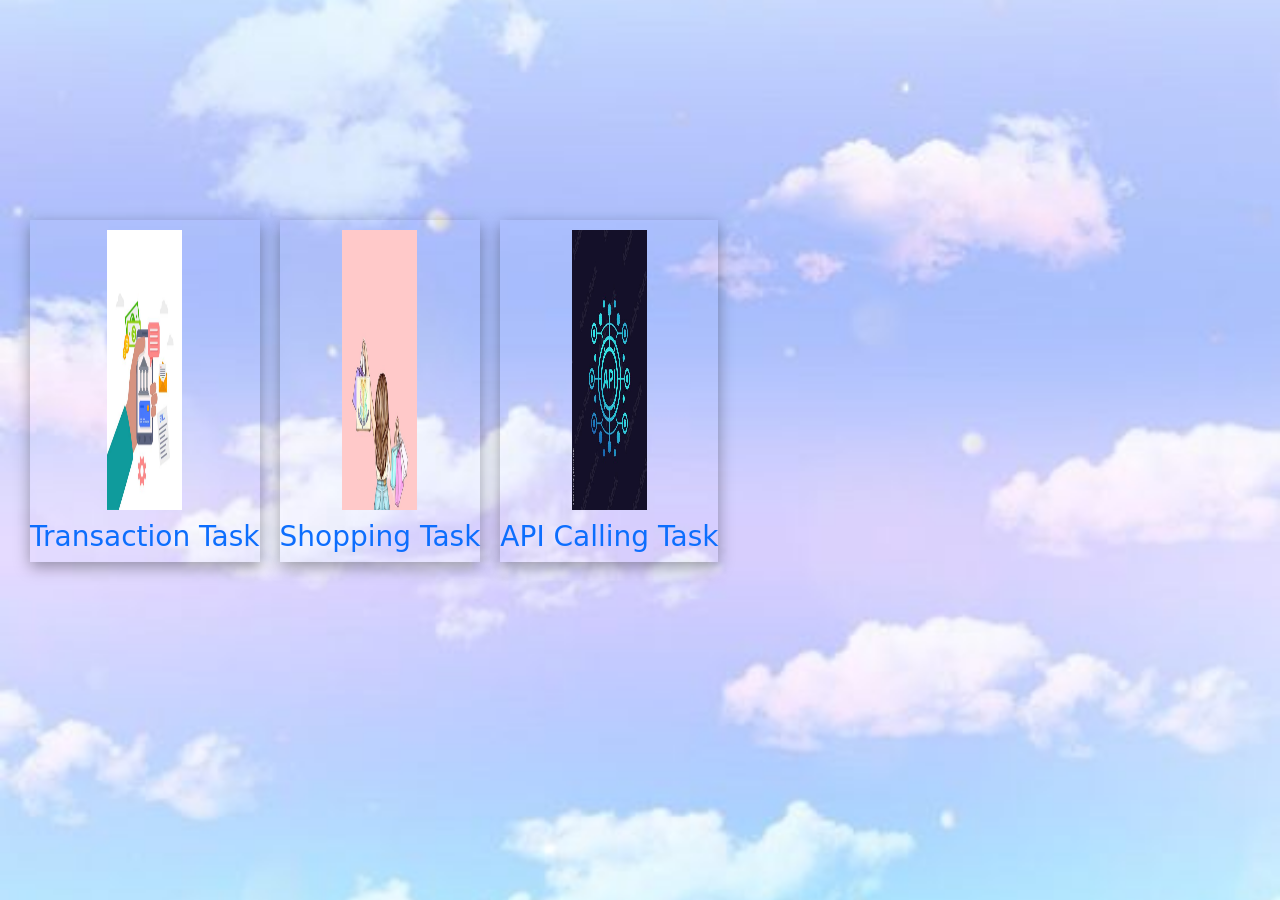
==== index.html @ b0babc4b "Update index.html" ====
<!DOCTYPE html>
<html>   
<head>
    <link href="https://cdn.jsdelivr.net/npm/bootstrap@5.3.3/dist/css/bootstrap.min.css" rel="stylesheet" integrity="sha384-QWTKZyjpPEjISv5WaRU9OFeRpok6YctnYmDr5pNlyT2bRjXh0JMhjY6hW+ALEwIH" crossorigin="anonymous">
    <title>All pages</title>  
    <style>
          body{
            background-image:url(./apicalling/image4.jpg);
             background-repeat: no-repeat;
            background-size: cover;
            background-position: center;
            font-style:bold;
            margin-top:200px;
            overflow-x: hidden;
            overflow-y: hidden;
    
              
          }
         .main{
            text-align: center;
            padding: 10px;
            margin: 10px;
            padding-left: 10px;
            padding-right: 10px;
            border-radius: 5px solid black;
            border-color: black;
            display: flex; 
    
            
         
         }

      .submain{
                   margin: 10px;
                   box-shadow: rgba(0, 0, 0, 0.35) 0px 5px 15px;
      }  

      .submain img{
                     padding: 10px;
      }
      img:hover{
                  transform: scale(0.9);
                  transition: 2s;
      }

    .submain a{
        text-decoration: none;
      }
    </style> 
</head>
<body>
<div class="main">
    
        <div class="submain">
            <a href="./Transaction/login.html">
             <img src="./apicalling/image1.jpg" height="300px" width="95px">
            <h3>Transaction Task</h3></a>
               
        </div>

        <div  class="submain">
            <a href="./shopping/dashboard.html">
            <img src="./apicalling/image2.jpg" height="300px" width="95px">
            <h3>Shopping Task</h3></a>
            
        </div>

        <div  class="submain">
            <a href="./apicalling/apicalling.html">
            <img src="./apicalling/image3.jpg" height="300px" width="95px">
            <h3>API Calling Task</h3></a>
        </div>
    

    
   </div>
    
     

</script> 
</body>
</html>
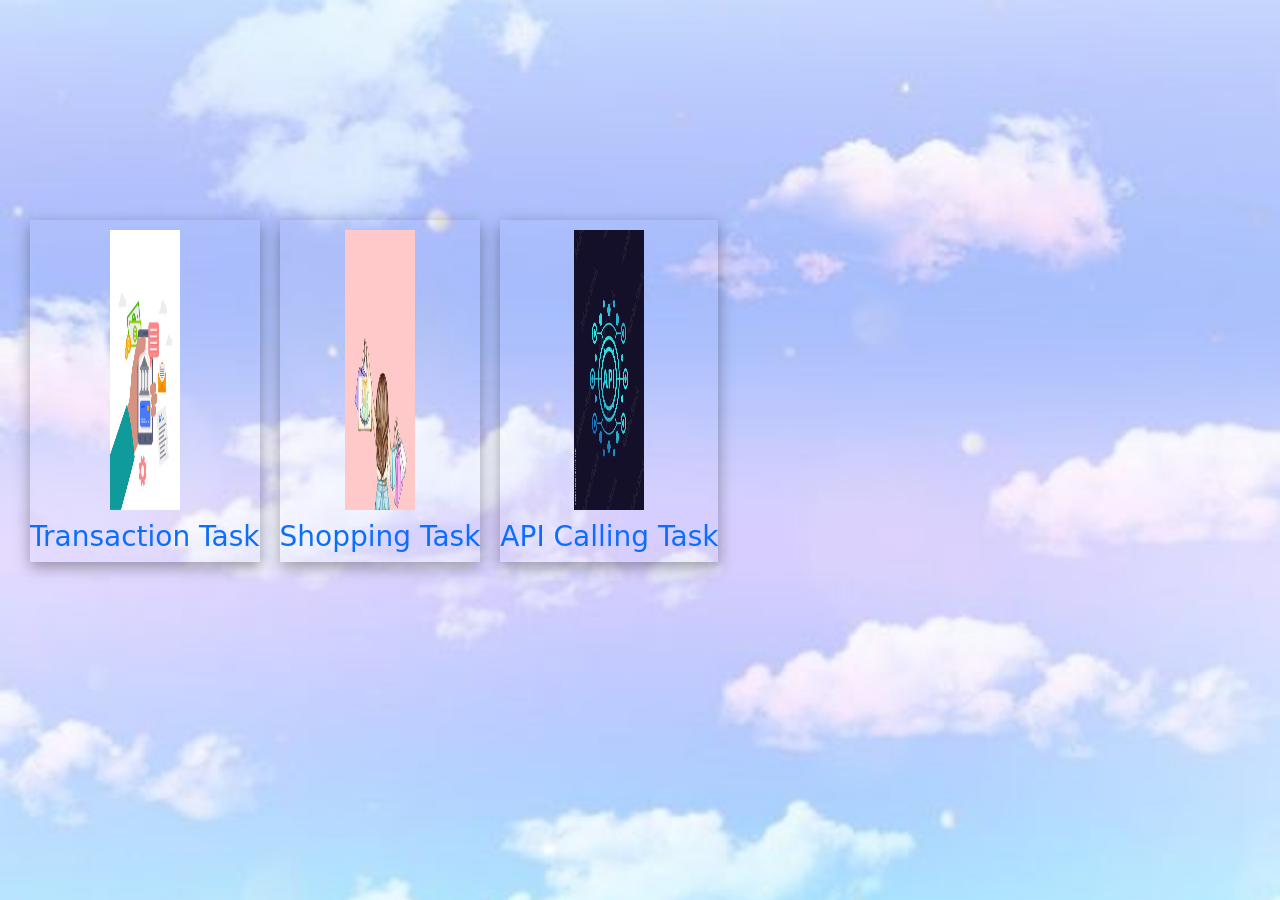
==== commit c4ad8391: "Update index.html" ====
--- a/index.html
+++ b/index.html
@@ -53,21 +53,21 @@
     
         <div class="submain">
             <a href="./Transaction/login.html">
-             <img src="./apicalling/image1.jpg" height="300px" width="95px">
+             <img src="./apicalling/image1.jpg" height="300px" width="90px">
             <h3>Transaction Task</h3></a>
                
         </div>
 
         <div  class="submain">
             <a href="./shopping/dashboard.html">
-            <img src="./apicalling/image2.jpg" height="300px" width="95px">
+            <img src="./apicalling/image2.jpg" height="300px" width="90px">
             <h3>Shopping Task</h3></a>
             
         </div>
 
         <div  class="submain">
             <a href="./apicalling/apicalling.html">
-            <img src="./apicalling/image3.jpg" height="300px" width="95px">
+            <img src="./apicalling/image3.jpg" height="300px" width="90px">
             <h3>API Calling Task</h3></a>
         </div>
     
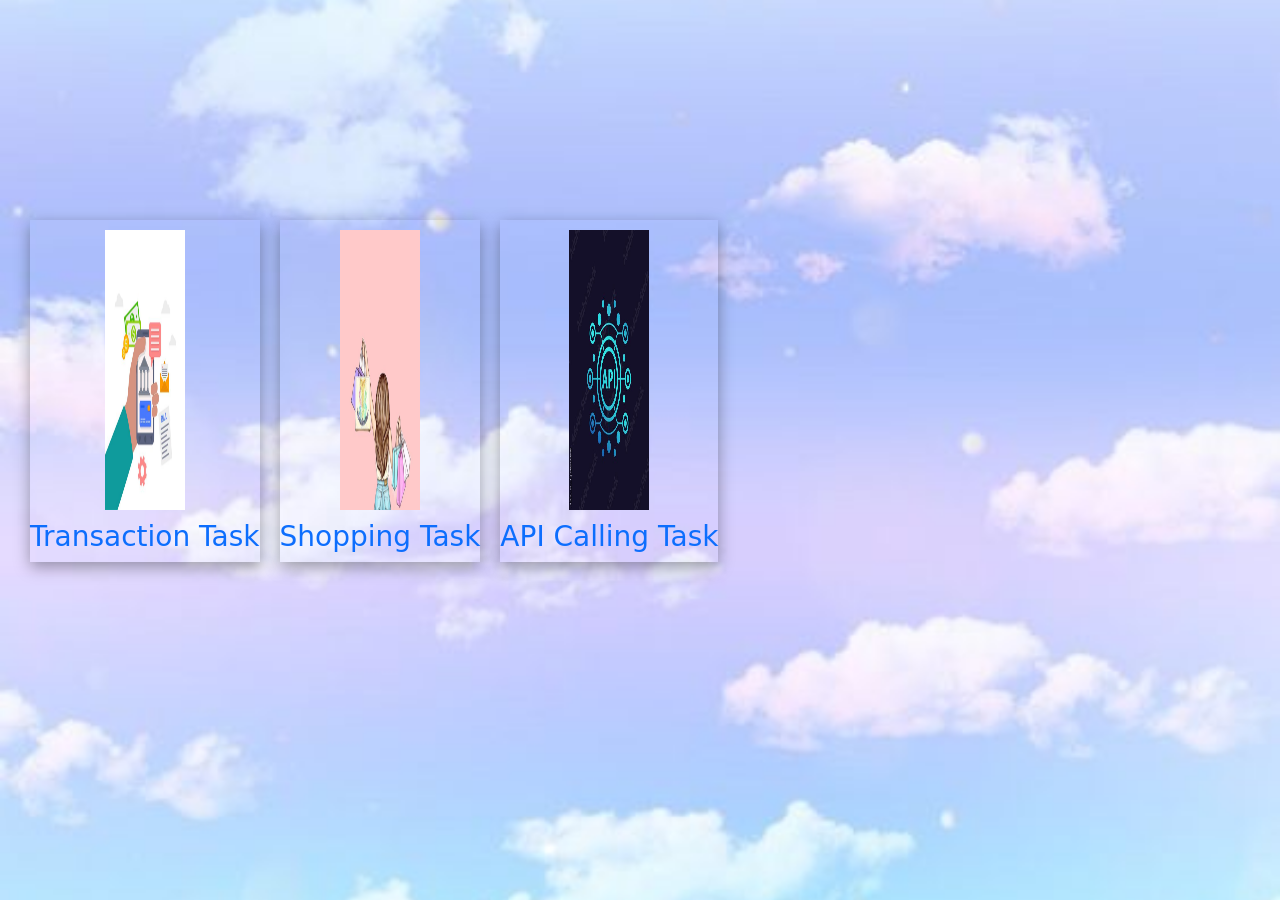
==== commit 1dcc6856: "Update index.html" ====
--- a/index.html
+++ b/index.html
@@ -53,21 +53,21 @@
     
         <div class="submain">
             <a href="./Transaction/login.html">
-             <img src="./apicalling/image1.jpg" height="300px" width="90px">
+             <img src="./apicalling/image1.jpg" height="300px" width="100px">
             <h3>Transaction Task</h3></a>
                
         </div>
 
         <div  class="submain">
             <a href="./shopping/dashboard.html">
-            <img src="./apicalling/image2.jpg" height="300px" width="90px">
+            <img src="./apicalling/image2.jpg" height="300px" width="100px">
             <h3>Shopping Task</h3></a>
             
         </div>
 
         <div  class="submain">
             <a href="./apicalling/apicalling.html">
-            <img src="./apicalling/image3.jpg" height="300px" width="90px">
+            <img src="./apicalling/image3.jpg" height="300px" width="100px">
             <h3>API Calling Task</h3></a>
         </div>
     
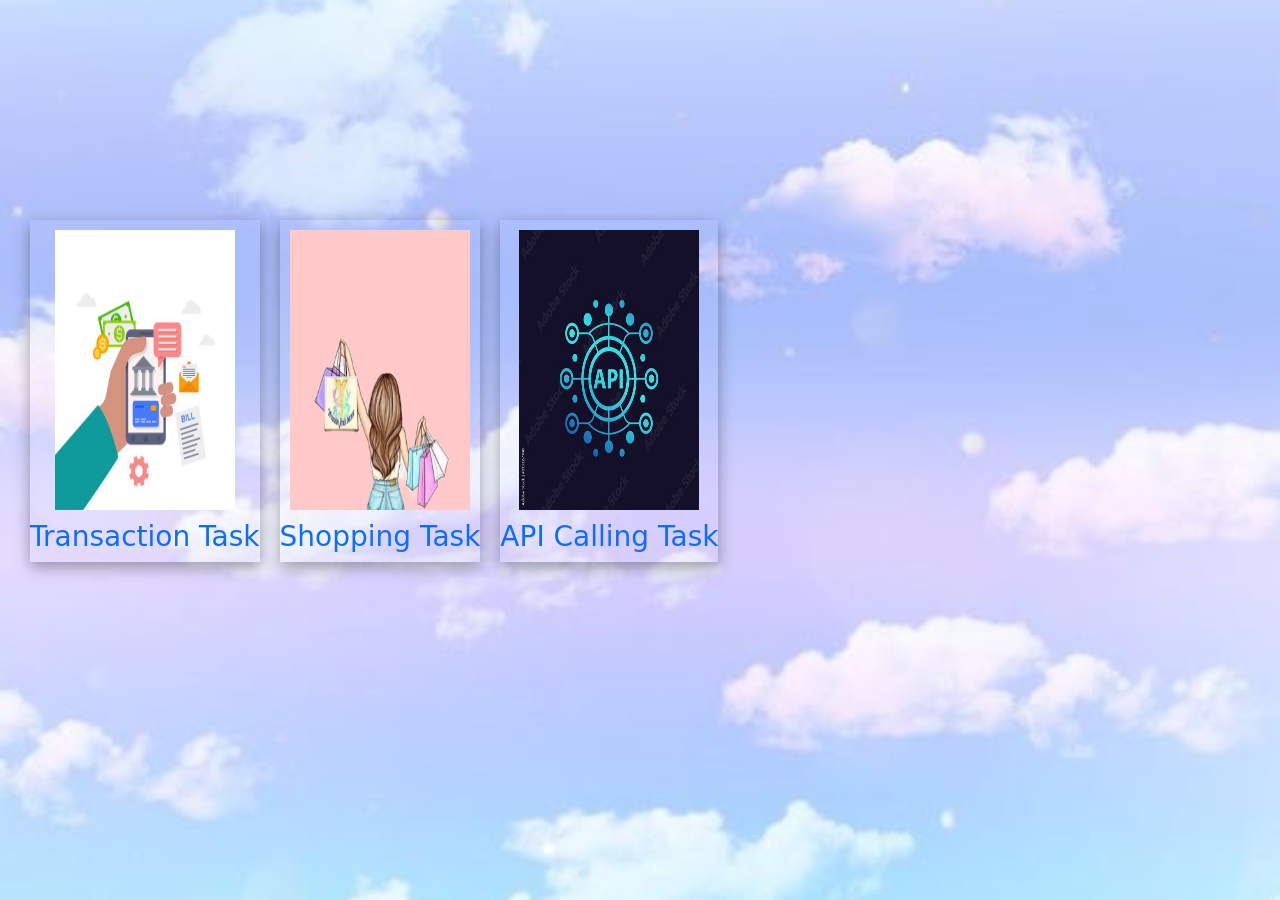
==== commit 72b55648: "Update index.html" ====
--- a/index.html
+++ b/index.html
@@ -53,21 +53,21 @@
     
         <div class="submain">
             <a href="./Transaction/login.html">
-             <img src="./apicalling/image1.jpg" height="300px" width="100px">
+             <img src="./apicalling/image1.jpg" height="300px" width="200px">
             <h3>Transaction Task</h3></a>
                
         </div>
 
         <div  class="submain">
             <a href="./shopping/dashboard.html">
-            <img src="./apicalling/image2.jpg" height="300px" width="100px">
+            <img src="./apicalling/image2.jpg" height="300px" width="200px">
             <h3>Shopping Task</h3></a>
             
         </div>
 
         <div  class="submain">
             <a href="./apicalling/apicalling.html">
-            <img src="./apicalling/image3.jpg" height="300px" width="100px">
+            <img src="./apicalling/image3.jpg" height="300px" width="200px">
             <h3>API Calling Task</h3></a>
         </div>
     
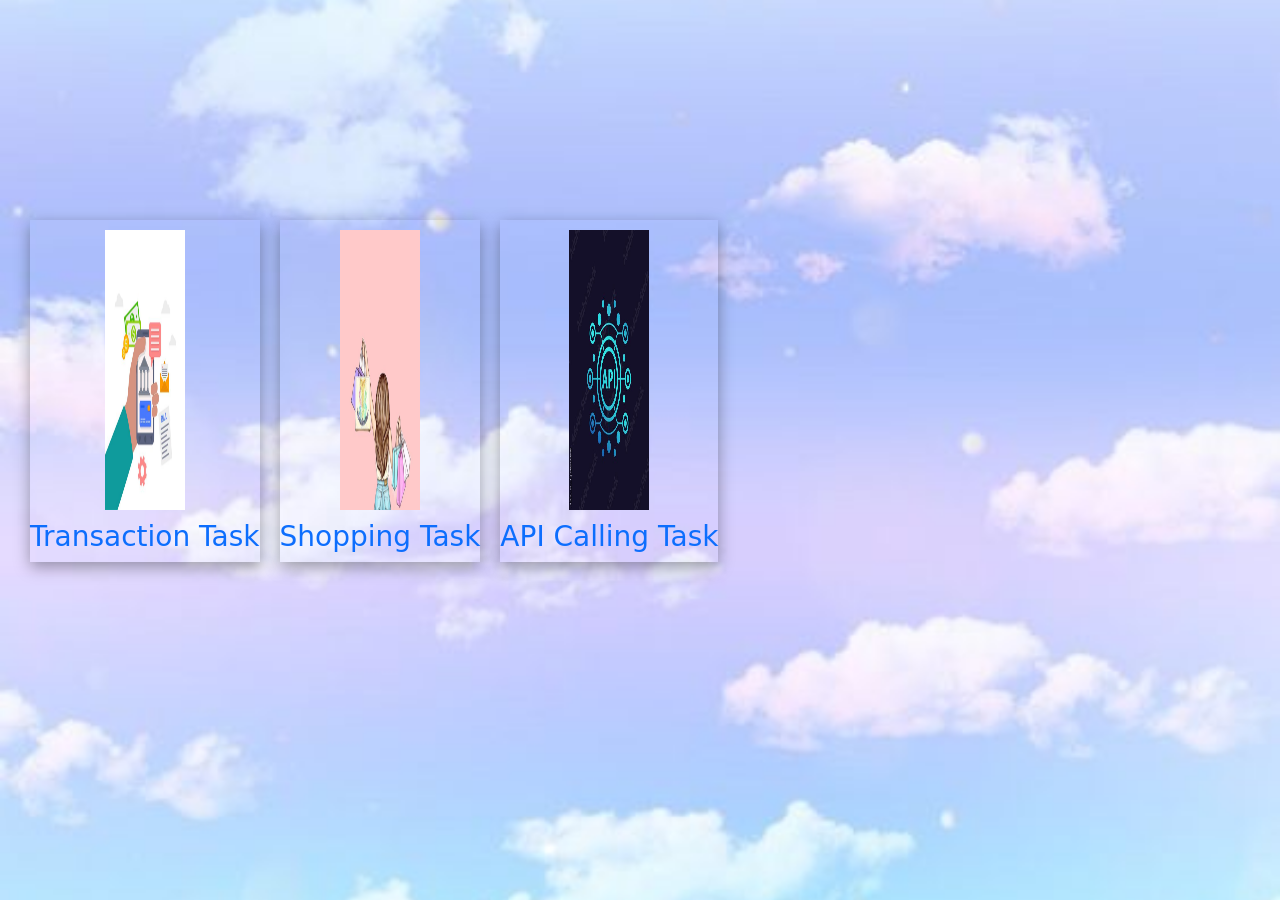
==== commit f547b56e: "Update index.html" ====
--- a/index.html
+++ b/index.html
@@ -53,21 +53,21 @@
     
         <div class="submain">
             <a href="./Transaction/login.html">
-             <img src="./apicalling/image1.jpg" height="300px" width="200px">
+             <img src="./apicalling/image1.jpg" height="300px" width="100px">
             <h3>Transaction Task</h3></a>
                
         </div>
 
         <div  class="submain">
             <a href="./shopping/dashboard.html">
-            <img src="./apicalling/image2.jpg" height="300px" width="200px">
+            <img src="./apicalling/image2.jpg" height="300px" width="100px">
             <h3>Shopping Task</h3></a>
             
         </div>
 
         <div  class="submain">
             <a href="./apicalling/apicalling.html">
-            <img src="./apicalling/image3.jpg" height="300px" width="200px">
+            <img src="./apicalling/image3.jpg" height="300px" width="100px">
             <h3>API Calling Task</h3></a>
         </div>
     
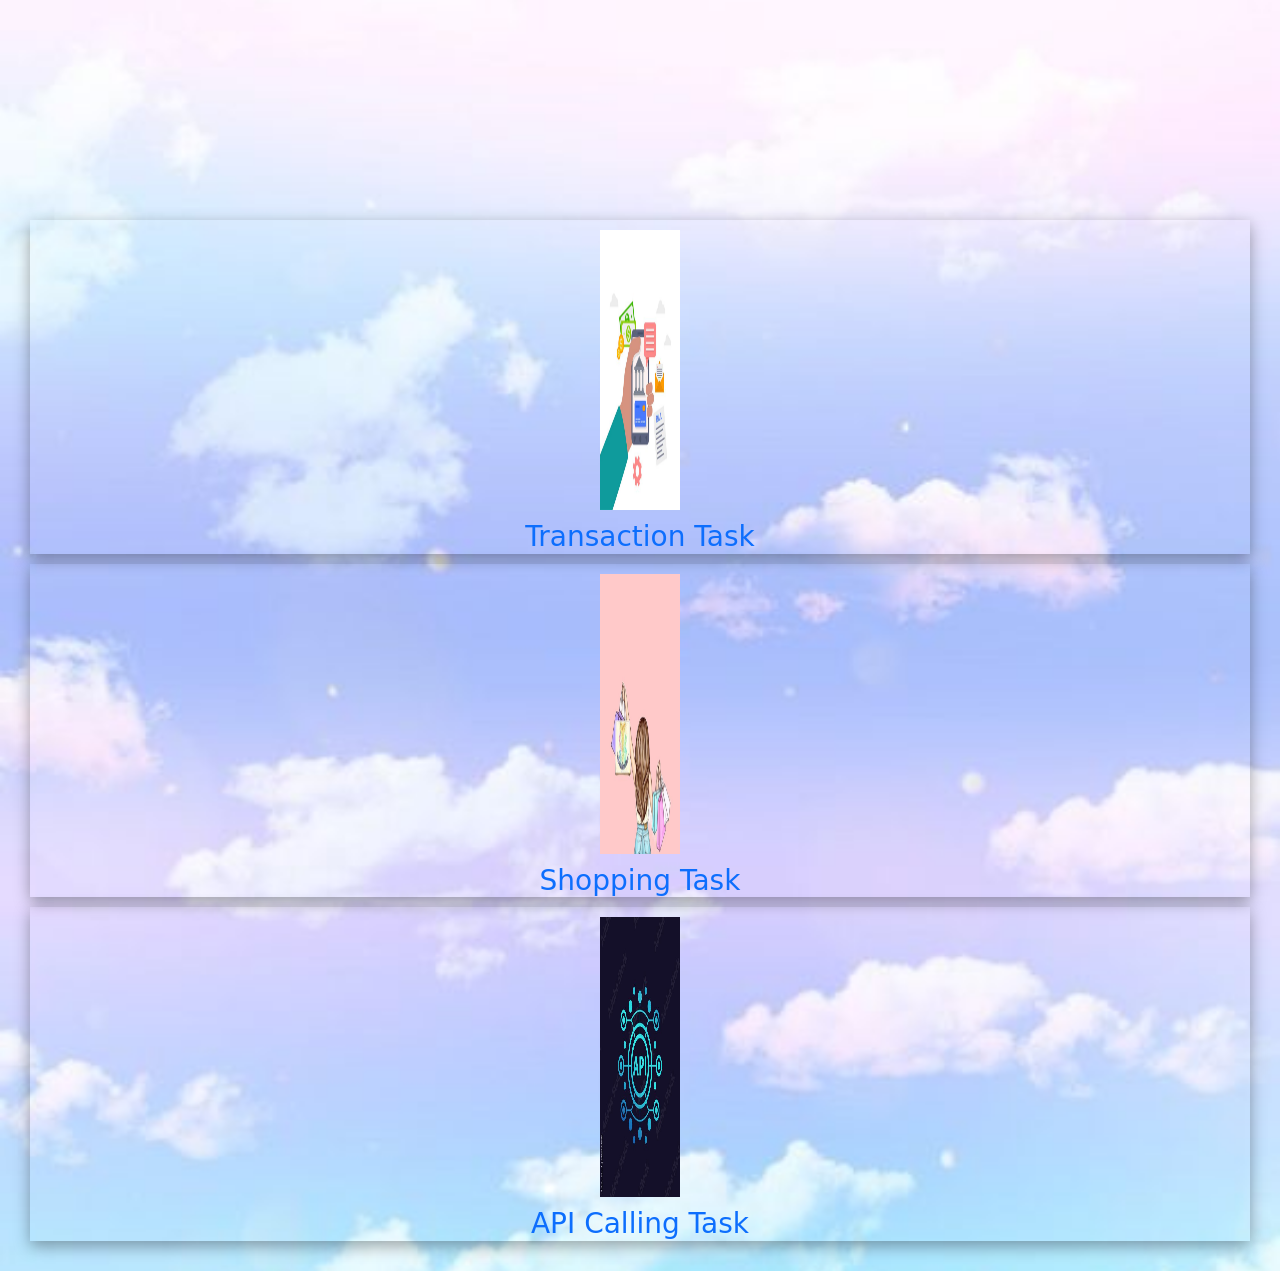
==== commit e37bced7: "Update index.html" ====
--- a/index.html
+++ b/index.html
@@ -24,7 +24,7 @@
             padding-right: 10px;
             border-radius: 5px solid black;
             border-color: black;
-            display: flex; 
+
     
             
          
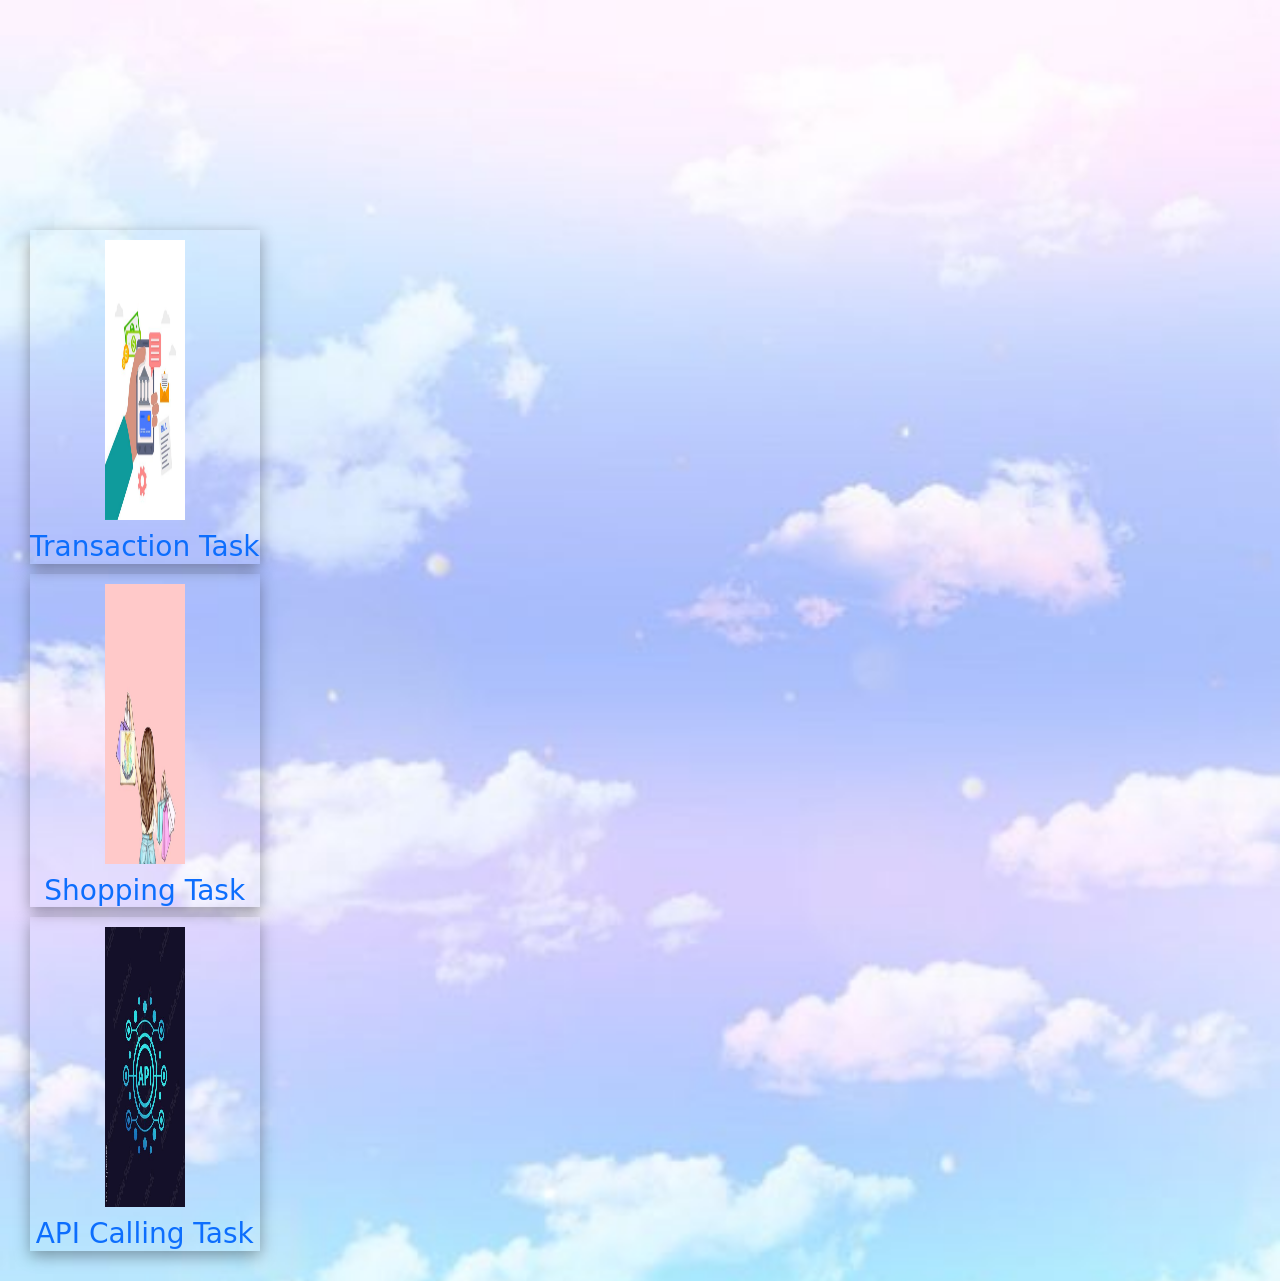
==== commit f8722917: "Update index.html" ====
--- a/index.html
+++ b/index.html
@@ -13,6 +13,7 @@
             margin-top:200px;
             overflow-x: hidden;
             overflow-y: hidden;
+            display:flex;
     
               
           }
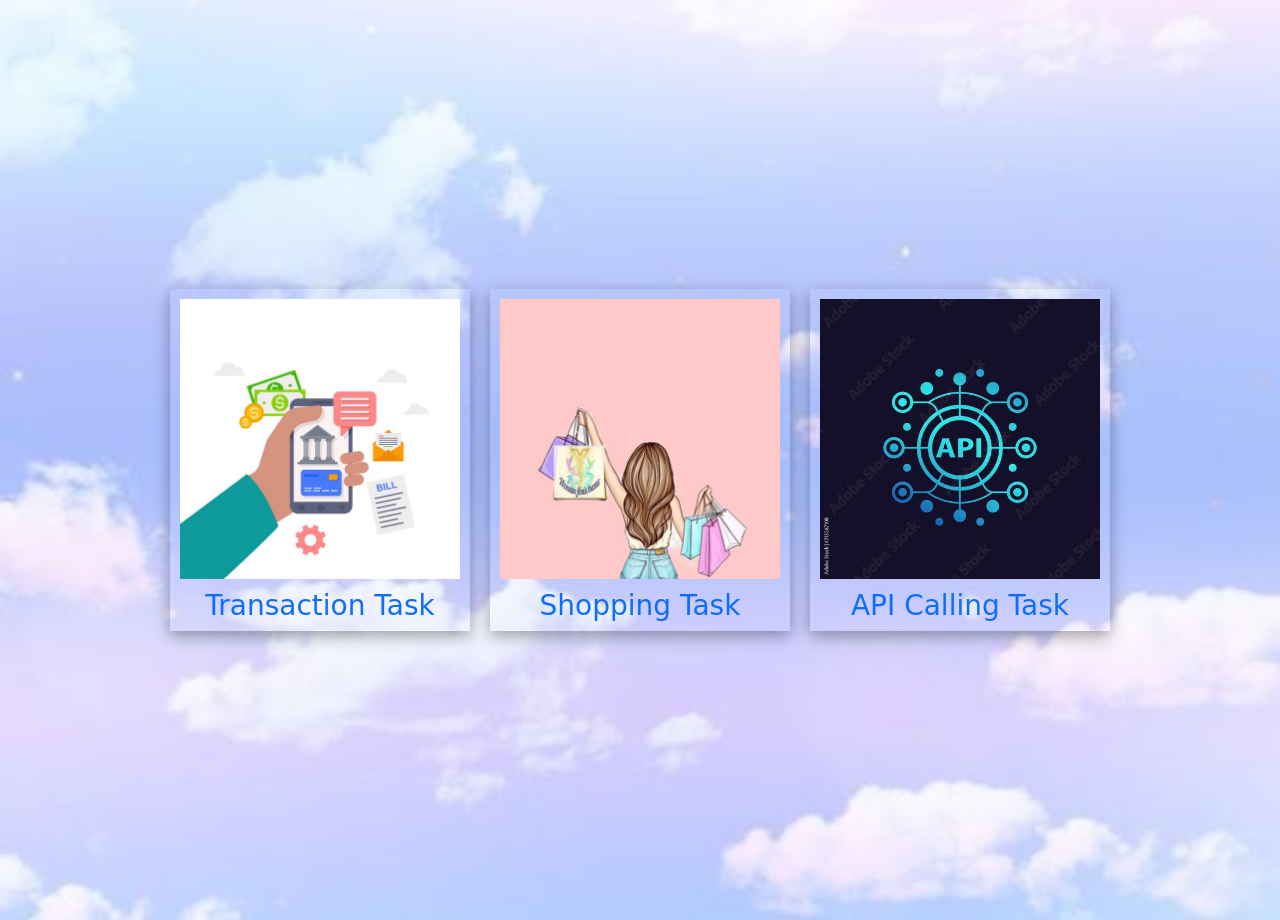
==== commit 4c6409ef: "ok" ====
--- a/index.html
+++ b/index.html
@@ -10,10 +10,7 @@
             background-size: cover;
             background-position: center;
             font-style:bold;
-            margin-top:200px;
-            overflow-x: hidden;
-            overflow-y: hidden;
-            display:flex;
+           
     
               
           }
@@ -25,6 +22,11 @@
             padding-right: 10px;
             border-radius: 5px solid black;
             border-color: black;
+            display: flex;
+            flex-wrap: wrap;
+            align-items: center;
+            justify-content: center;
+            height: 100vh;
 
     
             
@@ -54,21 +56,21 @@
     
         <div class="submain">
             <a href="./Transaction/login.html">
-             <img src="./apicalling/image1.jpg" height="300px" width="100px">
+             <img src="./apicalling/image1.jpg" height="300px" width="300px">
             <h3>Transaction Task</h3></a>
                
         </div>
 
         <div  class="submain">
             <a href="./shopping/dashboard.html">
-            <img src="./apicalling/image2.jpg" height="300px" width="100px">
+            <img src="./apicalling/image2.jpg" height="300px" width="300px">
             <h3>Shopping Task</h3></a>
             
         </div>
 
         <div  class="submain">
             <a href="./apicalling/apicalling.html">
-            <img src="./apicalling/image3.jpg" height="300px" width="100px">
+            <img src="./apicalling/image3.jpg" height="300px" width="300px">
             <h3>API Calling Task</h3></a>
         </div>
     
